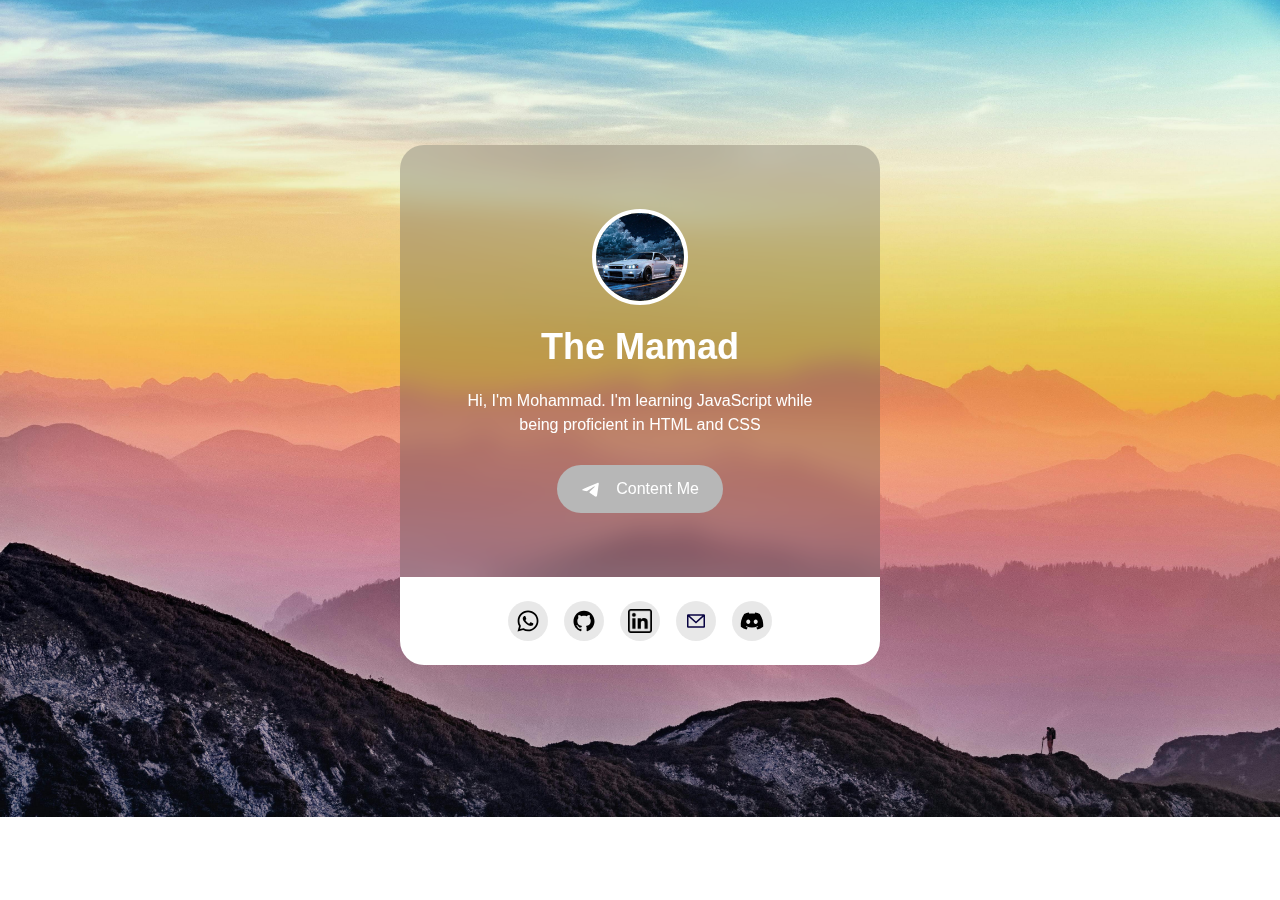
==== index.html @ 0148d736 "digital card" ====
<!DOCTYPE html>
<html lang="en">
<head>
    <meta charset="UTF-8">
    <meta name="viewport" content="width=device-width, initial-scale=1.0">
    <title>The Mamad</title>
    <link rel="stylesheet" href="style/app.css">
</head>
<body>
    <div class="container">
       <div class="liner">
        <div class="header__image">
            <img src="images/logo.jpg" alt="logo" class="image">
        </div>
        <div class="header__title">
            <h1 class="title">The Mamad</h1>
        </div>
        <div class="header__text">
            <p class="text">Hi, I'm Mohammad.
                I'm learning JavaScript while being proficient in HTML and CSS</p>
        </div>
        <div class="header__link">
            <ul>
                <li>
                    <a href="https://t.me/LD_only_darkness" class="link" title="telegram">
                        Content Me
                        <img src="/images/telegram-svgrepo-com(4).svg" alt="icon" class="icon">
                    </a>

                </li>
            </ul>
        </div>
       </div>
       <div class="container2">
        <div class="liner2">
            <ul class="footer">
                <li class="items">
                    <a href="https://wa.me/989390401689" class="links" target="_blank">
                        <img src="/images/4.svg" alt="X" class="img" title="wahtsapp"> 
                    </a>
                </li>
                <li class="items">
                    <a href="https://github.com/theartnos" class="links" target="_blank">
                        <img src="images/3.svg" alt="X" class="img" title="github">
                    </a>
                </li>
                <li class="items">
                    <a href="https://www.linkedin.com/in/mohammad-malkshahi-5a8261352?utm_source=share&utm_campaign=share_via&utm_content=profile&utm_medium=android_app" class="links">
                        <img src="images/6.png" alt="X" class="img" title="linkedin">
                    </a>
                </li>          
                <li class="items">
                    <a href="mailto:theartnos" class="links">
                        <img src="/images/email-1-svgrepo-com.svg" alt="X" class="img" title="email">
                    </a>
                </li>    
                <li class="items">
                    <a href="#" class="links">
                        <img src="/images/5.svg" alt="X" class="img" title="discord">
                    </a>
                </li>
            </ul>
        </div>
       </div>
    </div>




    <script>
        // لیست تصاویر، مطمئن شو مسیر درست است
        const backgrounds = [
            'images/bg1.jpg',
            'images/bg2.jpg',
            'images/bg3.jpg',
            'images/bg4.jpg',
            'images/bg5.jpg'
        ];

        let index = 0;

        function changeBackground() {
            if (index >= backgrounds.length) index = 0;
            
            document.body.style.backgroundImage = `url('${backgrounds[index]}')`;

            console.log(`پس‌زمینه جدید: ${backgrounds[index]}`); // برای بررسی مسیر

            index++;
        }

        // اولین بک‌گراند را تنظیم کن
        changeBackground();
        setInterval(changeBackground, 10000);
    </script>


</body>
</html>
---- style/app.css ----
* {
    margin: 0;
    padding: 0;
    box-sizing: border-box;
}
body {
    display: flex;
    justify-content: center;
    align-items: center;
    height: 90vh;
    background-position: center;
    background-size: cover;
    background-repeat: no-repeat;
    transition: background 1s ease-in-out;
}
.container {

}
.liner {
    background-color: transparent;
    padding: 4rem 3rem;
    text-align: center;
    color: #fff;
    background-color: rgba(80, 80, 80, 0.3);
    backdrop-filter: blur(13px);
    border-top-left-radius: 1.5rem;
    border-top-right-radius: 1.5rem;
    max-width: 30rem;
    overflow: hidden;
}
.header__image {
    margin: 0 auto;
    max-width: 6rem;
    height: 6rem;
    border: 4px solid #fff;
    border-radius: 100%;
}
.image {
    max-width: 100%;
    height: 100%;
    border-radius: inherit !important;
}
.header__title {
    margin-top: 1.3rem;
    margin-bottom: 1.3rem;
}
.title {
    font-family: 'Inter', sans-serif;
    font-weight: 700;
    line-height: 1.2;
    font-size: 2.25em;
}
.header__text {
    max-width: 25rem;
    margin: 0 auto;
}
.text {
    line-height: 1.5;
    font-size: 1rem;
    font-family: 'Inter', sans-serif;
}
.header__link {

}
.link {
    text-decoration: none;
    color: #fff;
    font-family: 'Inter', sans-serif;
    font-size: 1rem;
    display: flex;
    align-items: center;
    justify-content: center;
    flex-direction: row-reverse;
    gap: 1rem;
    margin-top: 1.75em;
    background-color: #b7b7b7;
    height: 3rem;
    padding: 0 1.5rem;
    border-radius: 2.5rem;
    transition: all 250ms ease-in;
}
.link:hover {
    background-color: rgba(0, 0, 0, 0.1);
    transform: scale(1.02);
}
.icon {
    max-width: 1.2rem;
}

a {
    text-align: center;
}
ul {
    list-style-type: none;
    display: flex;
    align-items: center;
    justify-content: center;
    gap: 1rem;
}
.footer {
    height: 88px;
    background-color: #fff;
    border-bottom-left-radius: 1.5rem;
    border-bottom-right-radius: 1.5rem;
}
.items {
    background-color: rgba(224, 224, 224, 0.75);
    display: flex;
    align-items: center;
    justify-content: center; 
    width: 40px;
    height: 40px;
    border-radius: 100%;
    transition: all 300ms;
}
.items:hover {
    background-color: rgb(183, 183, 183);
    transform: scale(1.10);
}
.img {
    width: 24px;
    height: 24px;
}
.links {
    height: 25px;
}







@media only screen and (max-width: 992px) {
    .liner {
        max-width: 400px;
    }
    .header__text {
        max-width: 320px;
    }
    .header__image {
        max-width: 80px;
        height: 80px;
    }
    .header__title  {
        margin-top: 13px;
        margin-bottom: 13px;
    }
    .footer {
        height: 73px;
    }
    .link {
        margin-top: 23px;
        height: 2.5rem;
        font-size: 0.9rem;
    }
    .items {
        width: 33px;
        height: 33px;
    }
    .img  {
        width: 20px;
        height: 20px;
    }
    .links {
        height: 21px;
    }
    .title {
        font-size: 2rem;
    }
    .text {
        font-size: 0.8rem;
    }
}

@media only screen and (max-width: 768px) {

}

@media only screen and (max-width: 576px) {
    .container {
        padding: 22px;
    }
    .items {
        width: 36px;
        height: 36px;
    }
    .img  {
        width: 22px;
        height: 22px;
    }
    .footer {
        height: 80px;
    }
    .text {
        font-size: 0.8rem;
    }
    .header__image {
        max-width: 88px;
        height: 88px;
    }
    .title {
        font-size: 1.6rem;
    }
}
img::selection {
    background-color: rgba(255, 0, 0, 0);
}
img‌:active{
 background-color: #ffffff00;
}
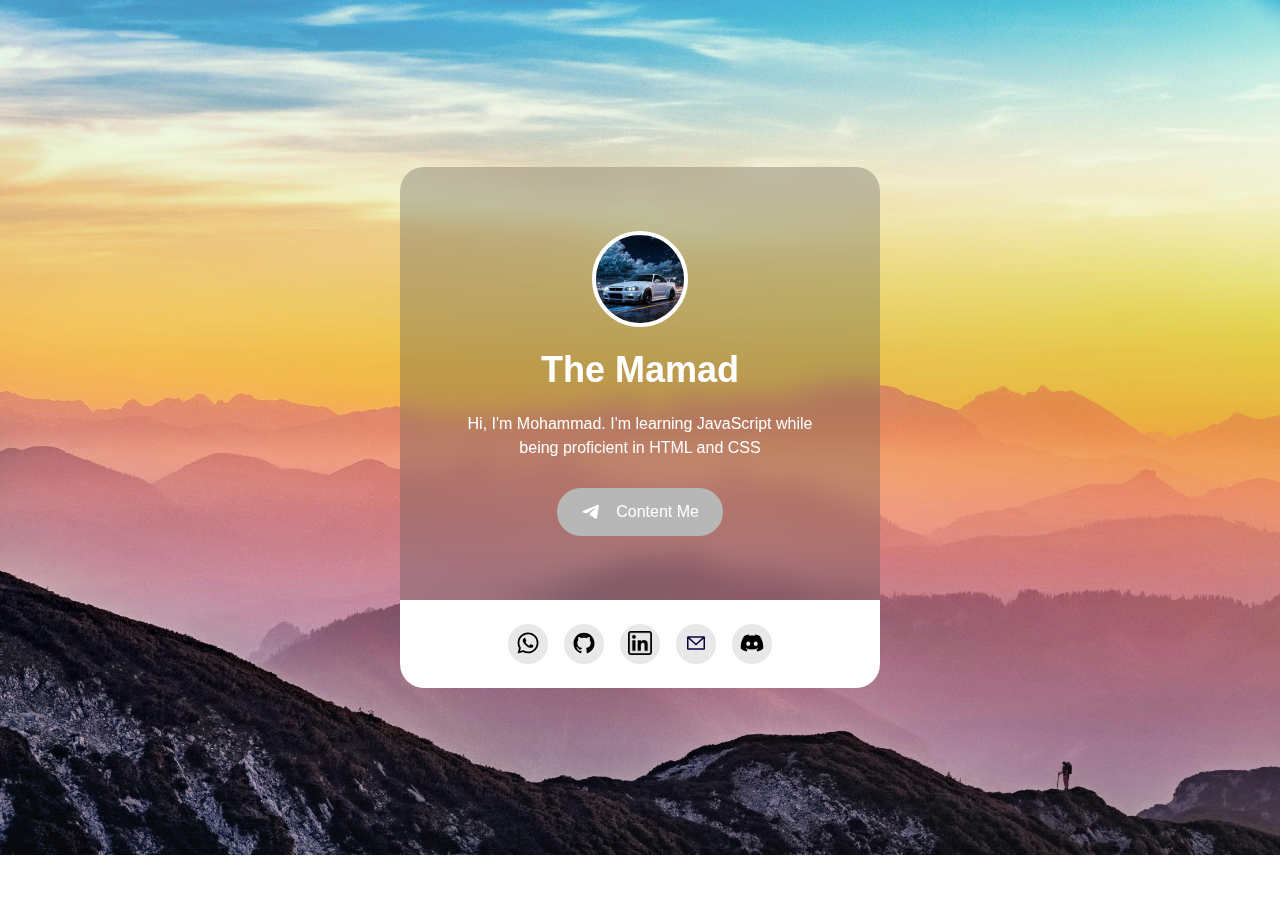
==== commit befee25c: "Update index.html" ====
--- a/index.html
+++ b/index.html
@@ -1,99 +1,150 @@
-<!DOCTYPE html>
+<!doctype html>
 <html lang="en">
-<head>
-    <meta charset="UTF-8">
-    <meta name="viewport" content="width=device-width, initial-scale=1.0">
-    <title>The Mamad</title>
-    <link rel="stylesheet" href="style/app.css">
-</head>
-<body>
-    <div class="container">
-       <div class="liner">
-        <div class="header__image">
-            <img src="images/logo.jpg" alt="logo" class="image">
+    <head>
+        <meta charset="UTF-8" />
+        <meta name="viewport" content="width=device-width, initial-scale=1.0" />
+        <title>The Mamad</title>
+        <link rel="stylesheet" href="style/app.css" /> 
+        <meta name="theme-color" content="#000000">
+    </head>
+    <body>
+        <div class="container">
+            <div class="liner">
+                <div class="header__image">
+                    <img src="images/logo.jpg" alt="logo" class="image" />
+                </div>
+                <div class="header__title">
+                    <h1 class="title">The Mamad</h1>
+                </div>
+                <div class="header__text">
+                    <p class="text">
+                        Hi, I'm Mohammad. I'm learning JavaScript while being
+                        proficient in HTML and CSS
+                    </p>
+                </div>
+                <div class="header__link">
+                    <ul>
+                        <li>
+                            <a
+                                href="https://t.me/EveryJavaScript"
+                                class="link"
+                                title="telegram"
+                            >
+                                Content Me
+                                <img
+                                    src="images/telegram-svgrepo-com(4).svg"
+                                    alt="icon"
+                                    class="icon"
+                                />
+                            </a>
+                        </li>
+                    </ul>
+                </div>
+            </div>
+            <div class="container2">
+                <div class="liner2">
+                    <ul class="footer">
+                        <li class="items">
+                            <a
+                                href="https://wa.me/989390401689"
+                                class="links"
+                                target="_blank"
+                            >
+                                <img
+                                    src="images/4.svg"
+                                    alt="X"
+                                    class="img"
+                                    title="wahtsapp"
+                                />
+                            </a>
+                        </li>
+                        <li class="items">
+                            <a
+                                href="https://github.com/theartnos"
+                                class="links"
+                                target="_blank"
+                            >
+                                <img
+                                    src="images/3.svg"
+                                    alt="X"
+                                    class="img"
+                                    title="github"
+                                />
+                            </a>
+                        </li>
+                        <li class="items">
+                            <a
+                                href="https://www.linkedin.com/in/mohammad-malkshahi-5a8261352?utm_source=share&utm_campaign=share_via&utm_content=profile&utm_medium=android_app"
+                                class="links"
+                            >
+                                <img
+                                    src="images/6.png"
+                                    alt="X"
+                                    class="img"
+                                    title="linkedin"
+                                />
+                            </a>
+                        </li>
+                        <li class="items">
+                            <a href="mailto:theartnos" class="links">
+                                <img
+                                    src="images/email-1-svgrepo-com.svg"
+                                    alt="X"
+                                    class="img"
+                                    title="email"
+                                />
+                            </a>
+                        </li>
+                        <li class="items">
+                            <a href="#" class="links">
+                                <img
+                                    src="images/5.svg"
+                                    alt="X"
+                                    class="img"
+                                    title="discord"
+                                />
+                            </a>
+                        </li>
+                    </ul>
+                </div>
+            </div>
         </div>
-        <div class="header__title">
-            <h1 class="title">The Mamad</h1>
-        </div>
-        <div class="header__text">
-            <p class="text">Hi, I'm Mohammad.
-                I'm learning JavaScript while being proficient in HTML and CSS</p>
-        </div>
-        <div class="header__link">
-            <ul>
-                <li>
-                    <a href="https://t.me/LD_only_darkness" class="link" title="telegram">
-                        Content Me
-                        <img src="/images/telegram-svgrepo-com(4).svg" alt="icon" class="icon">
-                    </a>
 
-                </li>
-            </ul>
-        </div>
-       </div>
-       <div class="container2">
-        <div class="liner2">
-            <ul class="footer">
-                <li class="items">
-                    <a href="https://wa.me/989390401689" class="links" target="_blank">
-                        <img src="/images/4.svg" alt="X" class="img" title="wahtsapp"> 
-                    </a>
-                </li>
-                <li class="items">
-                    <a href="https://github.com/theartnos" class="links" target="_blank">
-                        <img src="images/3.svg" alt="X" class="img" title="github">
-                    </a>
-                </li>
-                <li class="items">
-                    <a href="https://www.linkedin.com/in/mohammad-malkshahi-5a8261352?utm_source=share&utm_campaign=share_via&utm_content=profile&utm_medium=android_app" class="links">
-                        <img src="images/6.png" alt="X" class="img" title="linkedin">
-                    </a>
-                </li>          
-                <li class="items">
-                    <a href="mailto:theartnos" class="links">
-                        <img src="/images/email-1-svgrepo-com.svg" alt="X" class="img" title="email">
-                    </a>
-                </li>    
-                <li class="items">
-                    <a href="#" class="links">
-                        <img src="/images/5.svg" alt="X" class="img" title="discord">
-                    </a>
-                </li>
-            </ul>
-        </div>
-       </div>
-    </div>
+        <script>
+            // لیست تصاویر، مطمئن شو مسیر درست است
+            const backgrounds = [
+                "images/bg1.jpg",
+                "images/bg2.jpg",
+                "images/bg3.jpg",
+                "images/bg4.jpg",
+                "images/bg5.jpg",
+                "images/bg6.jpg",
+                "images/bg7.jpg",
+                "images/bg8.jpg",
+                "images/bg9.jpg",
+                "images/bg10.jpg",
+                "images/bg11.jpg",
+                "images/bg12.jpg",
+                "images/bg13.jpg",
+                "images/bg14.jpg",
+                "images/bg15.jpg",
+            ];
 
+            let index = 0;
 
+            function changeBackground() {
+                if (index >= backgrounds.length) index = 0;
 
+                document.body.style.backgroundImage = `url('${backgrounds[index]}')`;
 
-    <script>
-        // لیست تصاویر، مطمئن شو مسیر درست است
-        const backgrounds = [
-            'images/bg1.jpg',
-            'images/bg2.jpg',
-            'images/bg3.jpg',
-            'images/bg4.jpg',
-            'images/bg5.jpg'
-        ];
+                console.log(`پس‌زمینه جدید: ${backgrounds[index]}`); // برای بررسی مسیر
 
-        let index = 0;
+                index++;
+            }
 
-        function changeBackground() {
-            if (index >= backgrounds.length) index = 0;
-            
-            document.body.style.backgroundImage = `url('${backgrounds[index]}')`;
-
-            console.log(`پس‌زمینه جدید: ${backgrounds[index]}`); // برای بررسی مسیر
-
-            index++;
-        }
-
-        // اولین بک‌گراند را تنظیم کن
-        changeBackground();
-        setInterval(changeBackground, 10000);
-    </script>
-
-
-</body>
-</html>+            // اولین بک‌گراند را تنظیم کن
+            changeBackground();
+            setInterval(changeBackground, 10000);
+        </script>
+    </body>
+</html>
--- a/style/app.css
+++ b/style/app.css
@@ -7,7 +7,7 @@
     display: flex;
     justify-content: center;
     align-items: center;
-    height: 90vh;
+    height: 95vh;
     background-position: center;
     background-size: cover;
     background-repeat: no-repeat;
@@ -208,4 +208,4 @@
 }
 img‌:active{
  background-color: #ffffff00;
-}+}
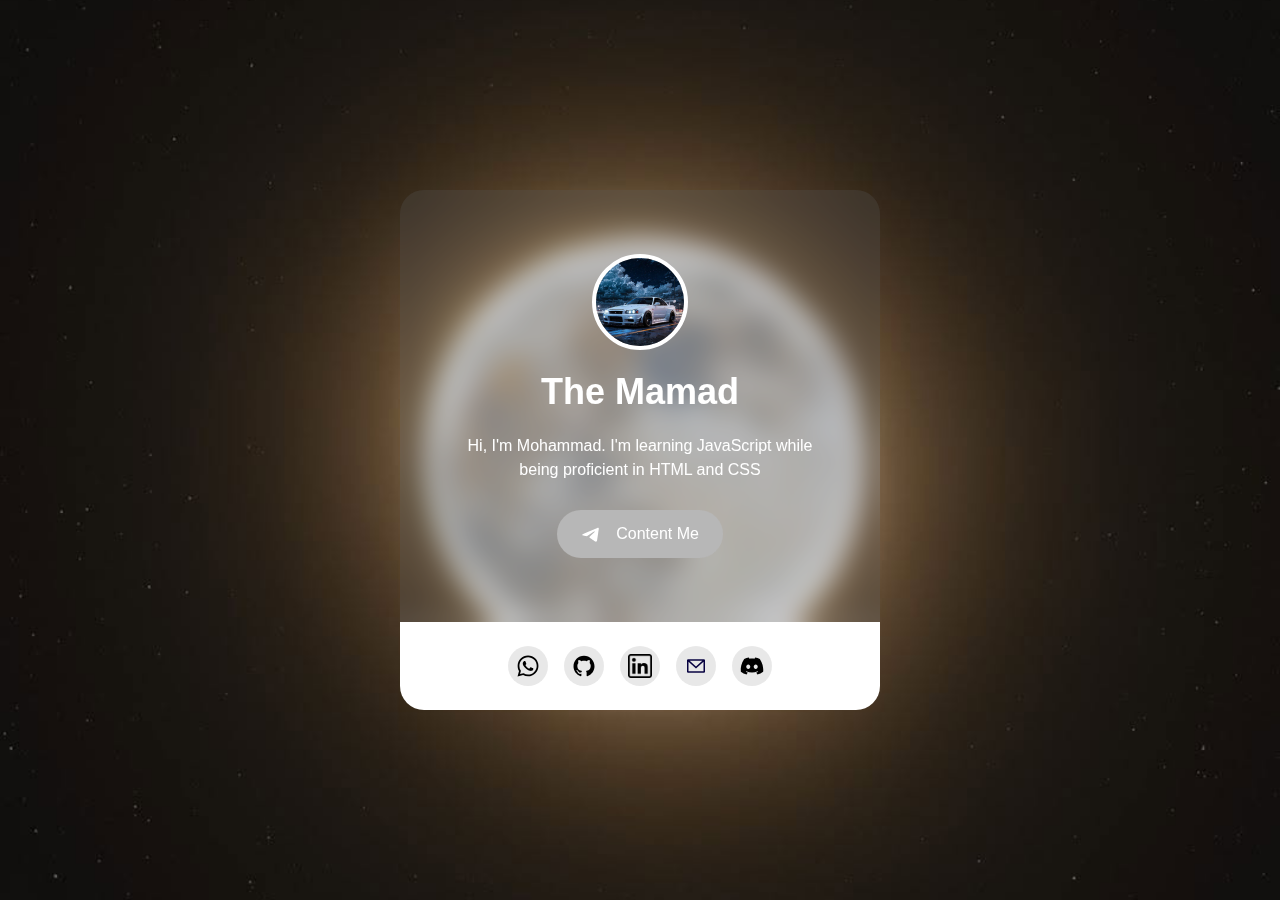
==== commit 2315b1df: "update index.html" ====
--- a/index.html
+++ b/index.html
@@ -4,8 +4,7 @@
         <meta charset="UTF-8" />
         <meta name="viewport" content="width=device-width, initial-scale=1.0" />
         <title>The Mamad</title>
-        <link rel="stylesheet" href="style/app.css" /> 
-        <meta name="theme-color" content="#000000">
+        <link rel="stylesheet" href="style/app.css" />
     </head>
     <body>
         <div class="container">
@@ -26,7 +25,7 @@
                     <ul>
                         <li>
                             <a
-                                href="https://t.me/EveryJavaScript"
+                                href="https://t.me/LD_only_darkness"
                                 class="link"
                                 title="telegram"
                             >
@@ -111,7 +110,6 @@
         </div>
 
         <script>
-            // لیست تصاویر، مطمئن شو مسیر درست است
             const backgrounds = [
                 "images/bg1.jpg",
                 "images/bg2.jpg",
@@ -129,22 +127,43 @@
                 "images/bg14.jpg",
                 "images/bg15.jpg",
             ];
-
-            let index = 0;
-
+        
+            // کش تصاویر در حافظه
+            const preloadedImages = [];
+        
+            function preloadImages(callback) {
+                let loadedCount = 0;
+        
+                backgrounds.forEach((src, index) => {
+                    const img = new Image();
+                    img.src = src;
+                    img.onload = () => {
+                        preloadedImages[index] = img; // ذخیره تصویر در آرایه
+                        loadedCount++;
+        
+                        // وقتی همه تصاویر لود شدند، تابع callback اجرا می‌شه
+                        if (loadedCount === backgrounds.length) {
+                            callback();
+                        }
+                    };
+                });
+            }
+        
             function changeBackground() {
-                if (index >= backgrounds.length) index = 0;
-
-                document.body.style.backgroundImage = `url('${backgrounds[index]}')`;
-
-                console.log(`پس‌زمینه جدید: ${backgrounds[index]}`); // برای بررسی مسیر
-
-                index++;
+                let randomIndex = Math.floor(Math.random() * backgrounds.length);
+                document.body.style.backgroundImage = `url('${preloadedImages[randomIndex].src}')`;
+                document.body.style.backgroundSize = "cover";
+                document.body.style.backgroundPosition = "center";
+                document.body.style.backgroundAttachment = "fixed";
+        
+                console.log(`پس‌زمینه جدید: ${preloadedImages[randomIndex].src}`);
             }
-
-            // اولین بک‌گراند را تنظیم کن
-            changeBackground();
-            setInterval(changeBackground, 10000);
+        
+            // ابتدا همه تصاویر را پیش‌لود کن، بعد پس‌زمینه را تنظیم کن
+            preloadImages(() => {
+                changeBackground();
+            });
         </script>
+        
     </body>
 </html>
--- a/style/app.css
+++ b/style/app.css
@@ -7,7 +7,7 @@
     display: flex;
     justify-content: center;
     align-items: center;
-    height: 95vh;
+    height: 100vh;
     background-position: center;
     background-size: cover;
     background-repeat: no-repeat;
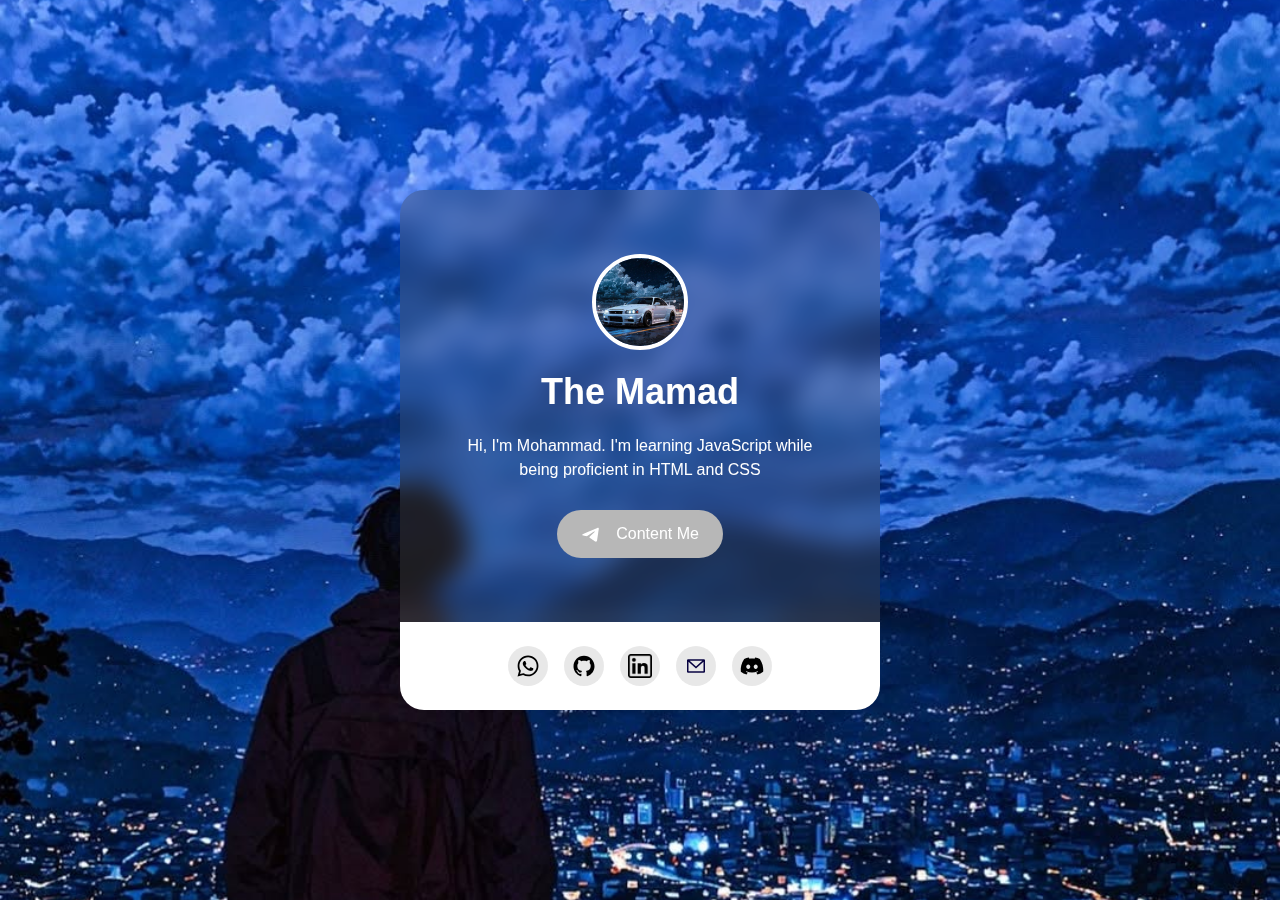
==== commit 9376c01d: "Update index.html" ====
--- a/index.html
+++ b/index.html
@@ -25,7 +25,7 @@
                     <ul>
                         <li>
                             <a
-                                href="https://t.me/LD_only_darkness"
+                                href="https://t.me/EveryJavaScript"
                                 class="link"
                                 title="telegram"
                             >
